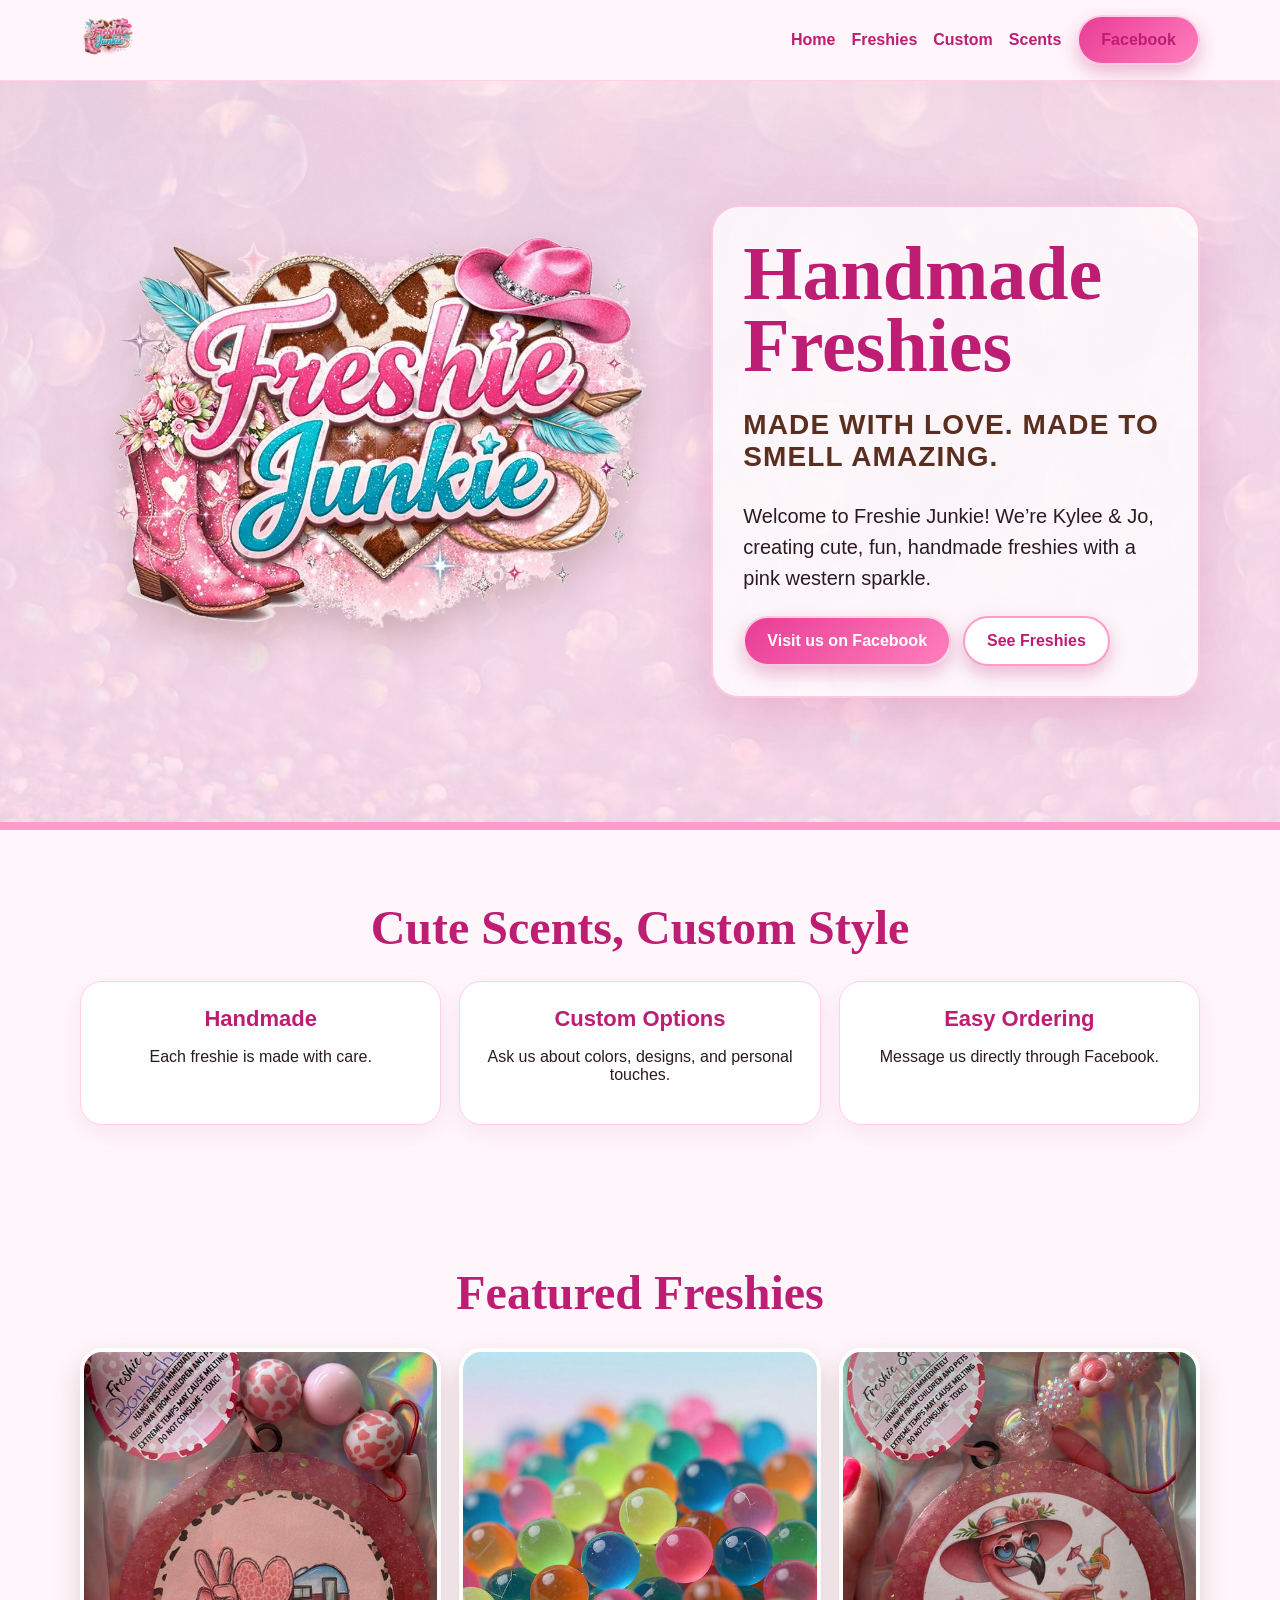
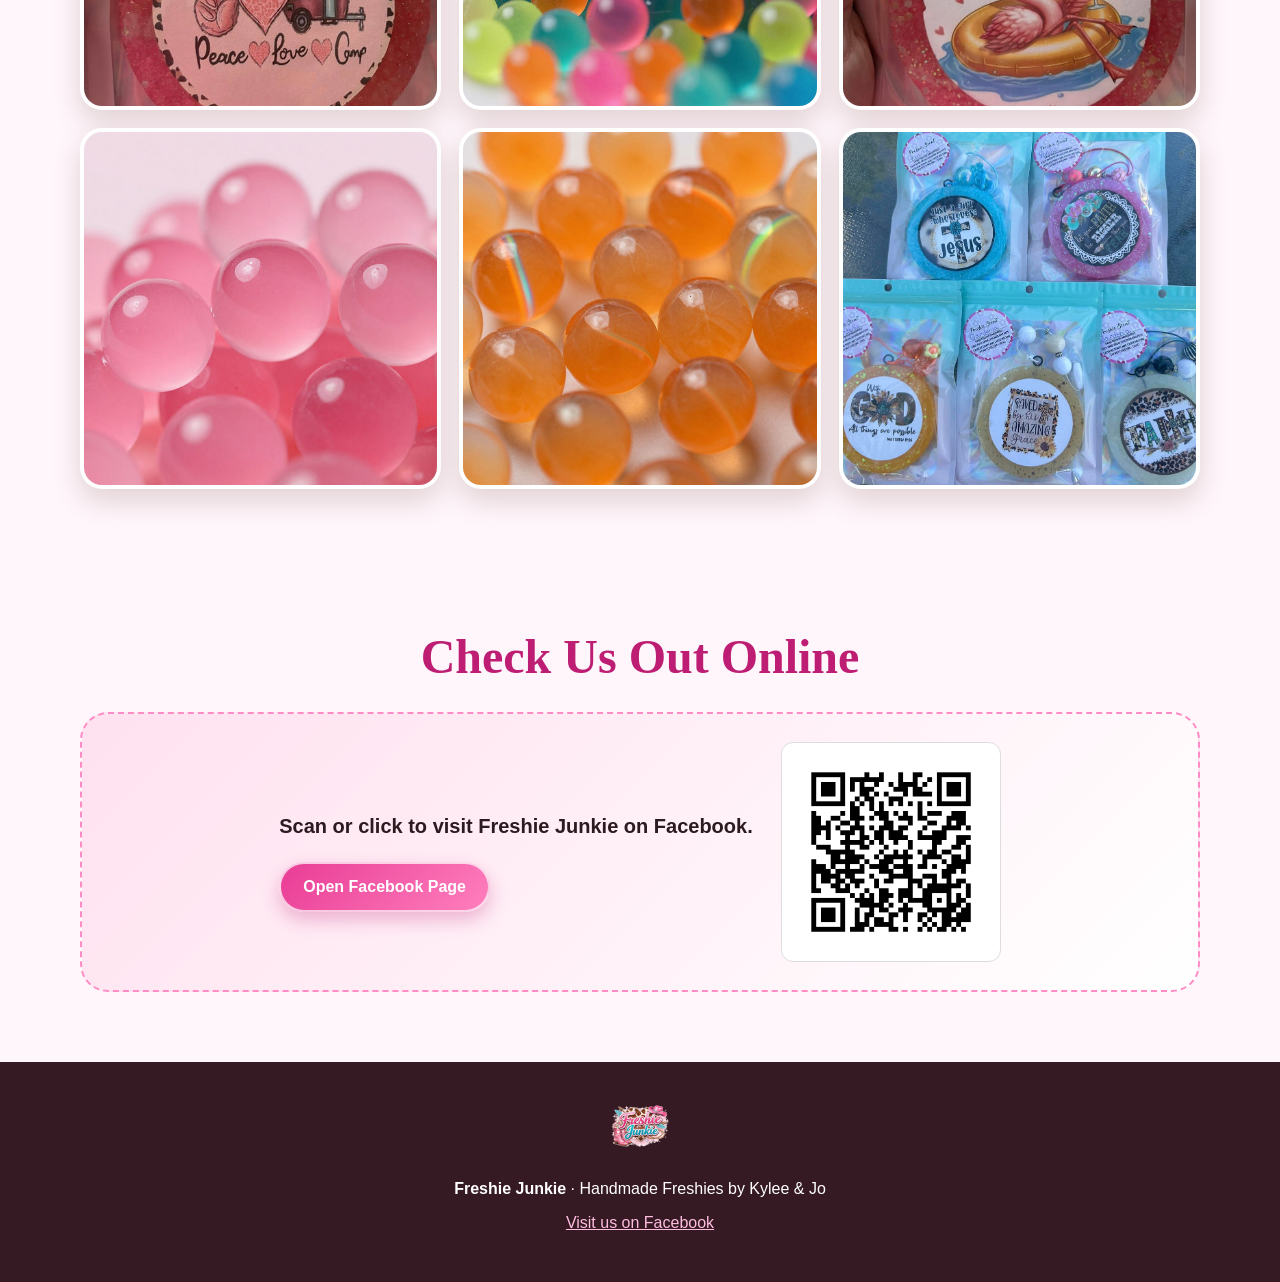
==== index.html @ bad75086 "Add files via upload" ====
<!doctype html><html lang="en"><head><meta charset="utf-8"><meta name="viewport" content="width=device-width, initial-scale=1"><title>Home | Freshie Junkie</title><meta name="description" content="Freshie Junkie handmade freshies by Kylee & Jo."><link rel="stylesheet" href="style.css"></head><body><header class="topbar"><div class="container nav"><a href="index.html"><img src="assets/brand/FreshieJunkie_logo.png" alt="Freshie Junkie logo"></a><nav class="nav-links"><a href="index.html">Home</a><a href="freshies.html">Freshies</a><a href="custom.html">Custom</a><a href="scents.html">Scents</a><a class="btn" href="https://www.facebook.com/profile.php?id=61552275959884" target="_blank" rel="noopener">Facebook</a></nav></div></header>
<section class="hero"><div class="container hero-inner"><div><img class="logo-big" src="assets/brand/FreshieJunkie_logo.png" alt="Freshie Junkie"></div><div class="card"><h1 class="script">Handmade Freshies</h1><p class="tagline">Made with love. Made to smell amazing.</p><p class="lead">Welcome to Freshie Junkie! We’re Kylee & Jo, creating cute, fun, handmade freshies with a pink western sparkle.</p><div class="cta-row"><a class="btn" href="https://www.facebook.com/profile.php?id=61552275959884" target="_blank" rel="noopener">Visit us on Facebook</a><a class="btn secondary" href="freshies.html">See Freshies</a></div></div></div></section>
<section class="section"><div class="container"><h2 class="script">Cute Scents, Custom Style</h2><div class="features"><div class="feature"><b>Handmade</b><p>Each freshie is made with care.</p></div><div class="feature"><b>Custom Options</b><p>Ask us about colors, designs, and personal touches.</p></div><div class="feature"><b>Easy Ordering</b><p>Message us directly through Facebook.</p></div></div></div></section>
<section class="section"><div class="container"><h2 class="script">Featured Freshies</h2><div class="gallery"><img src="assets/images/freshies-2a0fc4_058049f9917d4bce90c5e23889a521cf-mv2.jpg" alt="Freshie Junkie product photo"><img src="assets/images/freshies-2a0fc4_0f921d01d4af4e84a3bdfde8ee9f78ed-mv2.jpg" alt="Freshie Junkie product photo"><img src="assets/images/freshies-2a0fc4_150bf10701304bbf84dcc2621c1fb65a-mv2.jpg" alt="Freshie Junkie product photo"><img src="assets/images/freshies-2a0fc4_1790302f1010478a93a5c9cff2d34386-mv2.jpg" alt="Freshie Junkie product photo"><img src="assets/images/freshies-2a0fc4_3696bb33cbaf405faf83abe148cdd9df-mv2.jpg" alt="Freshie Junkie product photo"><img src="assets/images/freshies-2a0fc4_43d8c89c59de43f0a7311be31b67e78e-mv2.jpg" alt="Freshie Junkie product photo"></div></div></section>
<section class="section"><div class="container"><h2 class="script">Check Us Out Online</h2><div class="qr-wrap"><div><p class="lead"><b>Scan or click to visit Freshie Junkie on Facebook.</b></p><a class="btn" href="https://www.facebook.com/profile.php?id=61552275959884" target="_blank" rel="noopener">Open Facebook Page</a></div><img src="assets/qr/FreshieJunkie_Facebook_QR.png" alt="QR code linking to Freshie Junkie Facebook page"></div></div></section>
<footer class="footer"><div class="container"><img class="logo-mini" src="assets/brand/FreshieJunkie_logo.png" alt="Freshie Junkie"><p><b>Freshie Junkie</b> · Handmade Freshies by Kylee & Jo</p><p><a href="https://www.facebook.com/profile.php?id=61552275959884" target="_blank" rel="noopener">Visit us on Facebook</a></p></div></footer></body></html>
---- style.css ----
:root{
  --hot-pink:#e93c95; --deep-pink:#bd1d72; --light-pink:#ffe1ef; --turq:#16c7d9; --brown:#5b2f1f; --ink:#2b1a20; --white:#fff;
}
*{box-sizing:border-box} html{scroll-behavior:smooth} body{margin:0;font-family:'Trebuchet MS', Arial, sans-serif;color:var(--ink);background:#fff6fb;}
a{color:inherit}.container{width:min(1120px,92%);margin:auto}.topbar{position:sticky;top:0;z-index:10;background:rgba(255,245,250,.92);backdrop-filter:blur(12px);border-bottom:1px solid #ffd0e6}.nav{display:flex;align-items:center;justify-content:space-between;padding:10px 0}.nav img{height:56px;width:auto}.nav-links{display:flex;gap:16px;align-items:center;flex-wrap:wrap}.nav-links a{text-decoration:none;font-weight:800;color:var(--deep-pink)}.btn{display:inline-block;background:linear-gradient(135deg,var(--hot-pink),#ff7fbd);color:white;text-decoration:none;font-weight:900;padding:14px 22px;border-radius:999px;box-shadow:0 8px 18px rgba(189,29,114,.28);border:2px solid rgba(255,255,255,.7)}.btn.secondary{background:#fff;color:var(--deep-pink);border:2px solid #ff9ccc}.hero{position:relative;overflow:hidden;background:linear-gradient(rgba(255,225,239,.84),rgba(255,225,239,.92)),url('assets/brand/pink_glitter_background.jpg') center/cover;min-height:76vh;display:grid;align-items:center;border-bottom:8px solid #ff9ccc}.hero-inner{display:grid;grid-template-columns:1.1fr .9fr;gap:34px;align-items:center;padding:70px 0}.logo-big{max-width:100%;filter:drop-shadow(0 16px 20px rgba(91,47,31,.25))}.card{background:rgba(255,255,255,.78);border:2px solid rgba(255,112,184,.35);border-radius:28px;padding:30px;box-shadow:0 20px 50px rgba(189,29,114,.18)}h1,h2,h3{margin:0 0 14px}h1{font-size:clamp(38px,6vw,76px);color:var(--deep-pink);line-height:.95}h2{font-size:clamp(30px,4vw,48px);color:var(--deep-pink);text-align:center}.script{font-family:'Brush Script MT','Segoe Script',cursive}.tagline{font-size:clamp(18px,2.4vw,28px);font-weight:900;color:var(--brown);text-transform:uppercase;letter-spacing:.04em}.lead{font-size:20px;line-height:1.55}.cta-row{display:flex;gap:12px;flex-wrap:wrap;margin-top:22px}.section{padding:70px 0}.features{display:grid;grid-template-columns:repeat(3,1fr);gap:18px;margin-top:26px}.feature{background:white;border-radius:22px;padding:24px;text-align:center;border:1px solid #ffd0e6;box-shadow:0 8px 24px rgba(189,29,114,.08)}.feature b{display:block;color:var(--deep-pink);font-size:22px;margin-bottom:8px}.gallery{display:grid;grid-template-columns:repeat(3,1fr);gap:18px;margin-top:28px}.gallery img{width:100%;aspect-ratio:1/1;object-fit:cover;border-radius:22px;border:4px solid white;box-shadow:0 12px 28px rgba(91,47,31,.18);background:white}.qr-wrap{display:flex;gap:28px;align-items:center;justify-content:center;flex-wrap:wrap;background:linear-gradient(135deg,#ffe1ef,#fff);border:2px dashed #ff8cc4;border-radius:28px;padding:28px;margin-top:28px}.qr-wrap img{width:220px;max-width:60vw;background:white;padding:10px;border-radius:12px;border:1px solid #ddd}.page-hero{background:linear-gradient(rgba(255,225,239,.84),rgba(255,225,239,.92)),url('assets/brand/pink_glitter_background.jpg') center/cover;padding:64px 0;text-align:center;border-bottom:6px solid #ff9ccc}.page-hero img{max-width:320px;width:70%;display:block;margin:0 auto 10px}.note{max-width:780px;margin:0 auto;font-size:19px;line-height:1.55}.footer{padding:34px 0;background:#351923;color:white;text-align:center}.footer a{color:#ffbde0}.pill{display:inline-block;border-radius:999px;background:#fff;color:var(--deep-pink);padding:8px 14px;font-weight:900;margin:5px}.two-col{display:grid;grid-template-columns:1fr 1fr;gap:24px;align-items:center}.list{line-height:1.9;font-size:18px}.logo-mini{height:64px;width:auto}.mobile-only{display:none}
@media(max-width:800px){.hero-inner,.two-col{grid-template-columns:1fr}.features,.gallery{grid-template-columns:1fr 1fr}.nav{align-items:flex-start}.nav-links{justify-content:flex-end;gap:8px}.nav-links a{font-size:14px}.hero{min-height:auto}.card{padding:22px}.desktop-only{display:none}.mobile-only{display:inline}.qr-wrap img{width:180px}}
@media(max-width:520px){.features,.gallery{grid-template-columns:1fr}.nav img{height:48px}.btn{width:100%;text-align:center}.hero-inner{padding:42px 0}.section{padding:48px 0}}
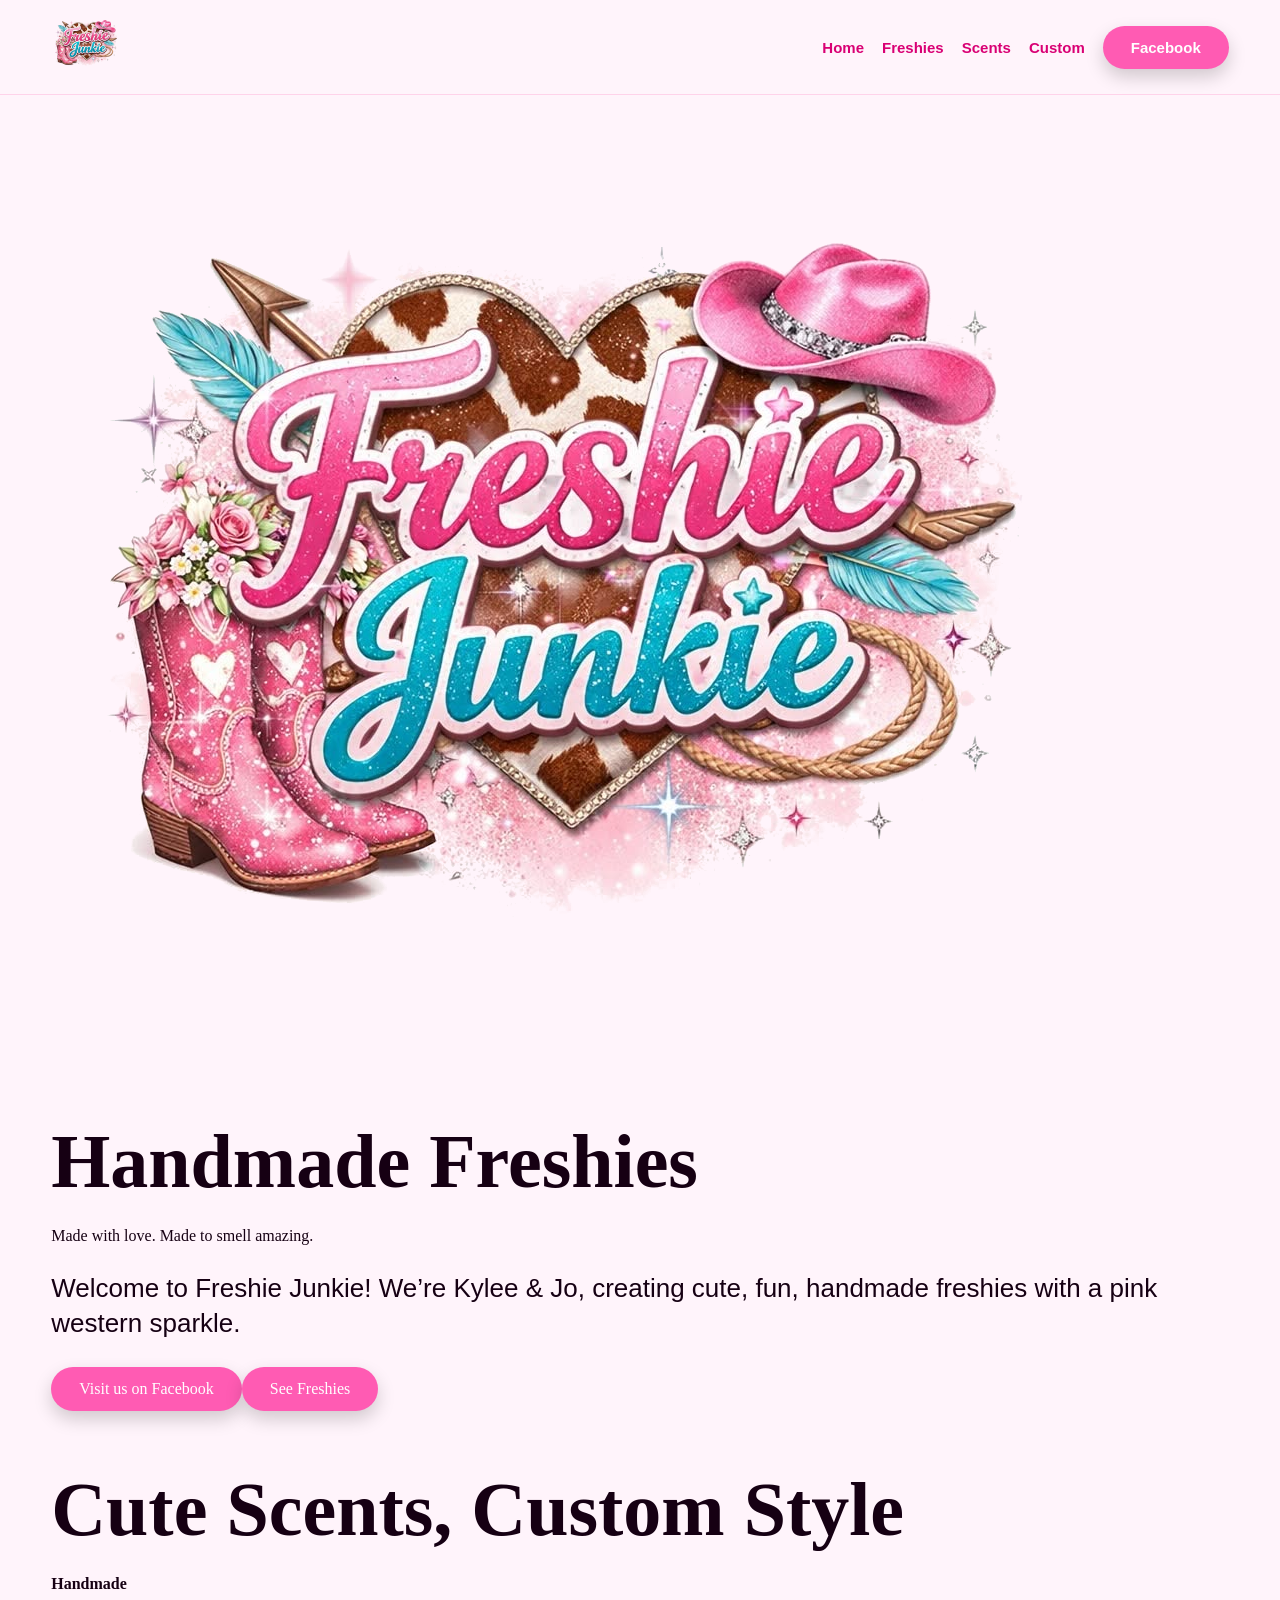
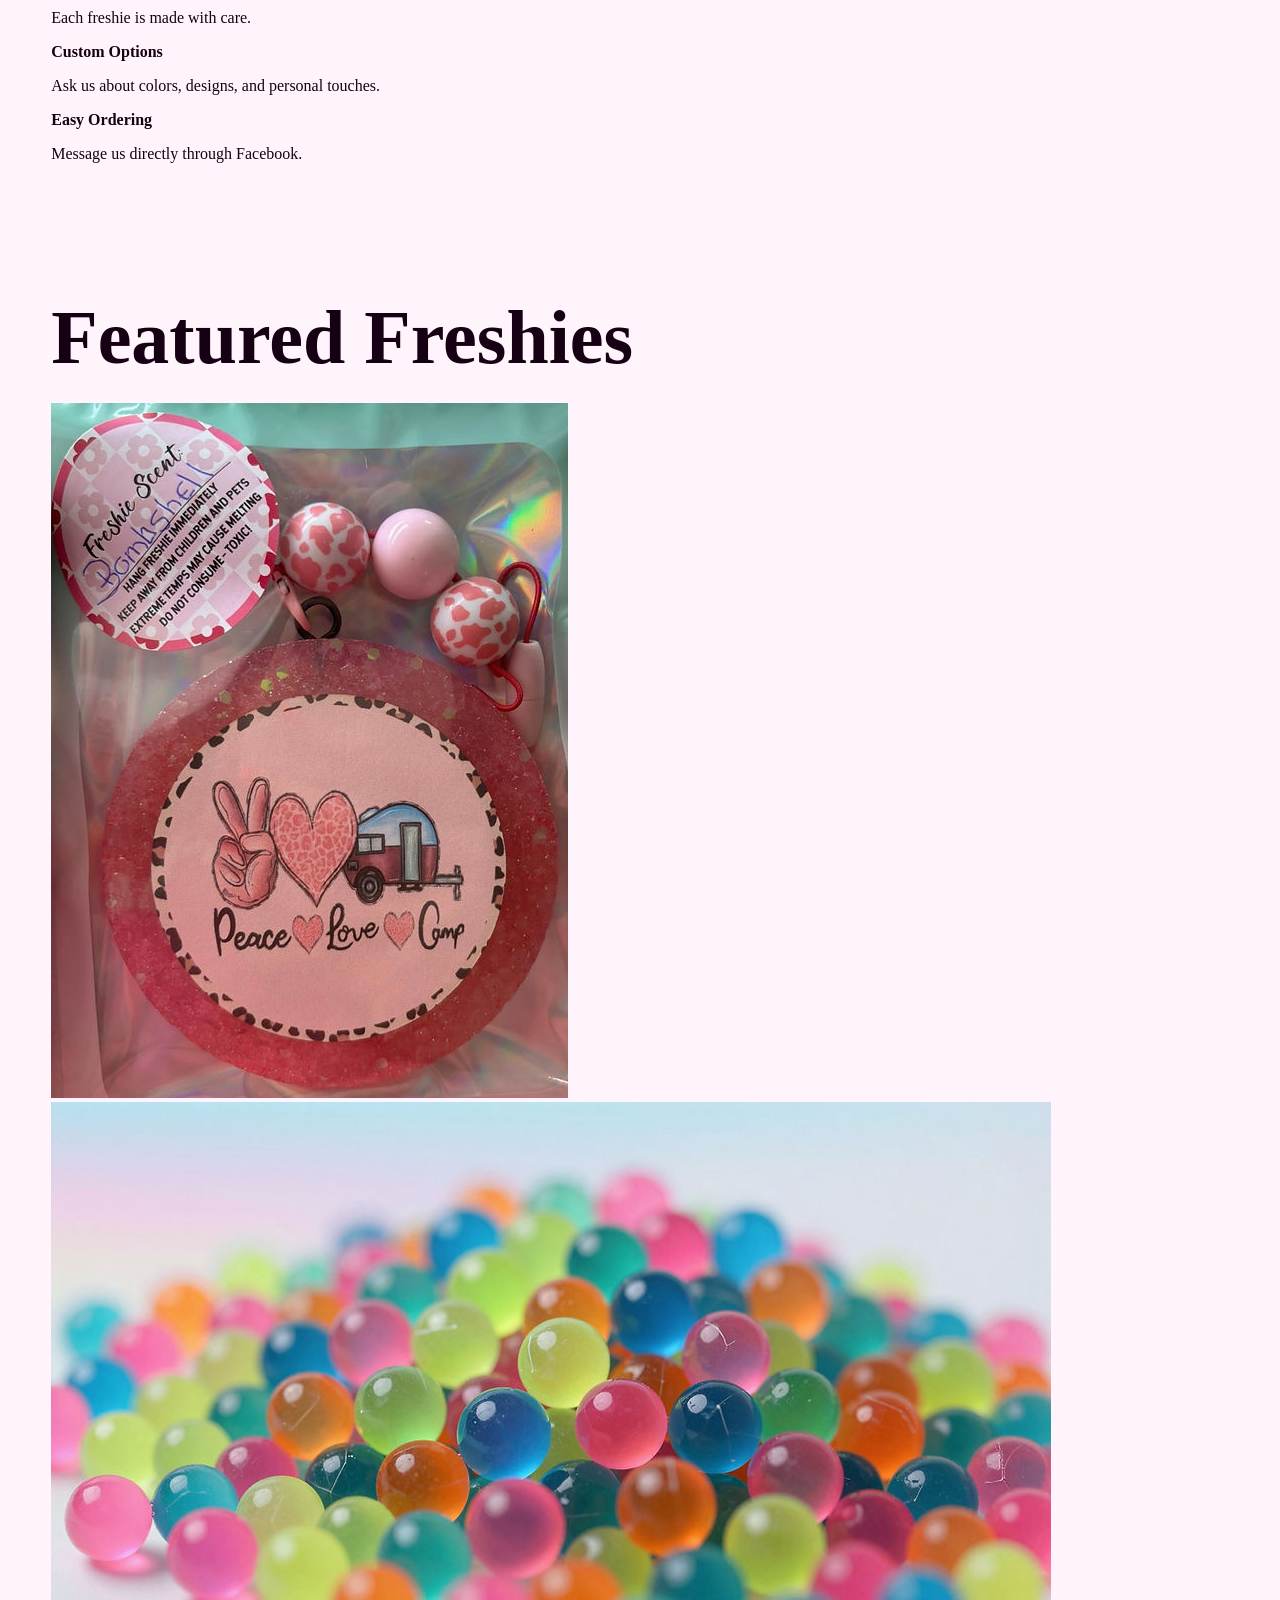
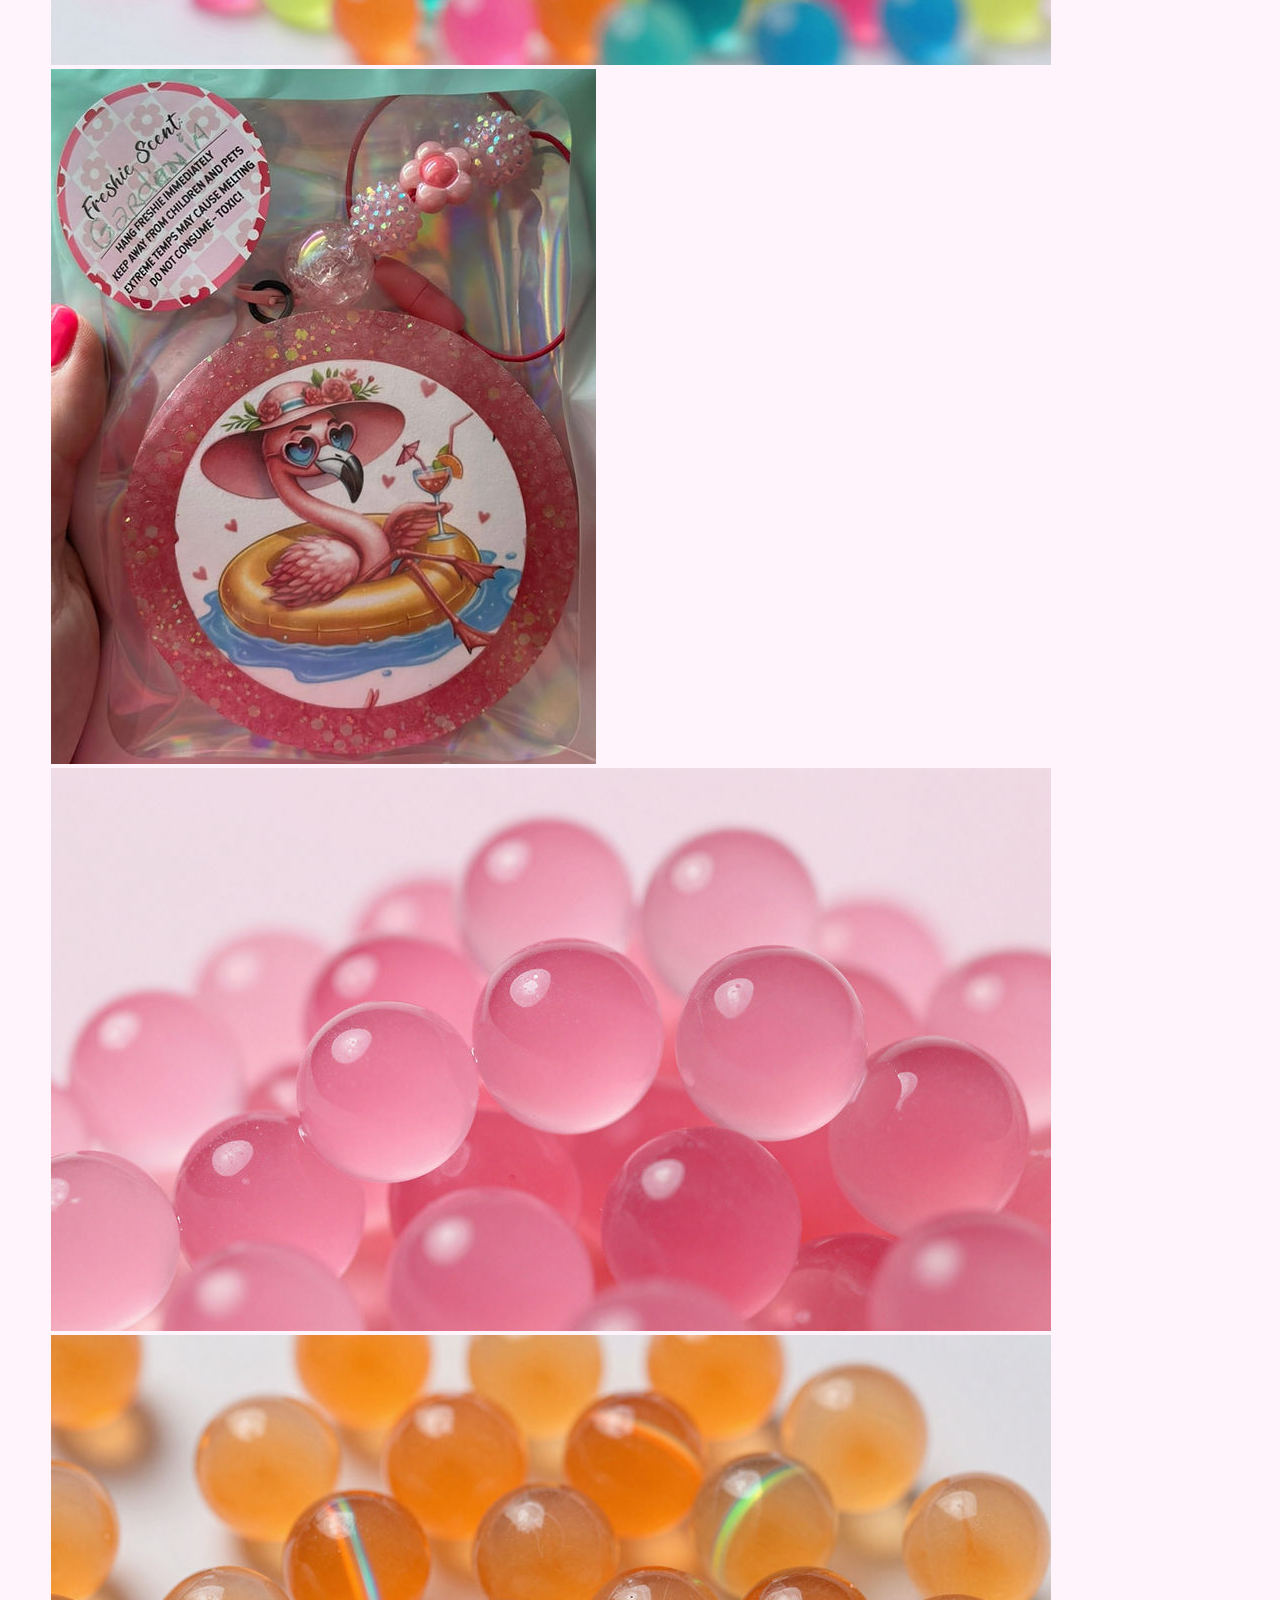
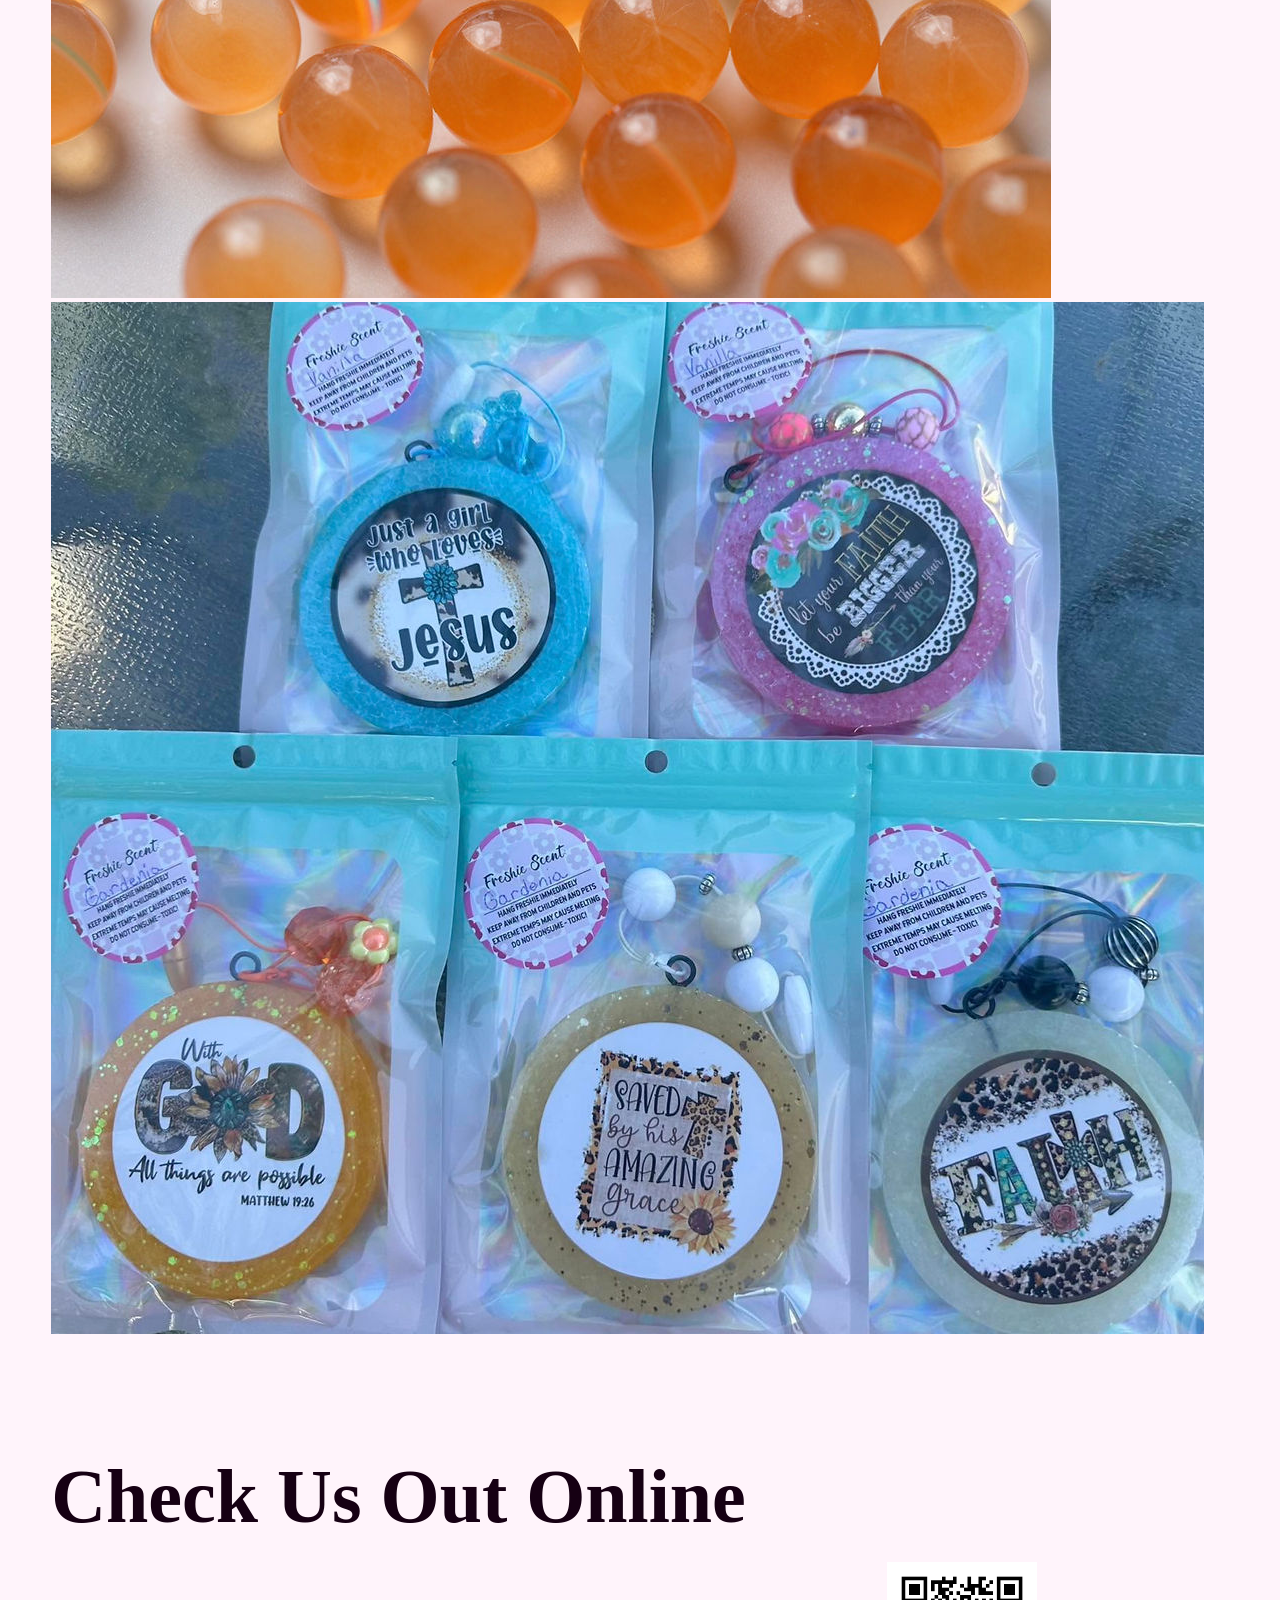
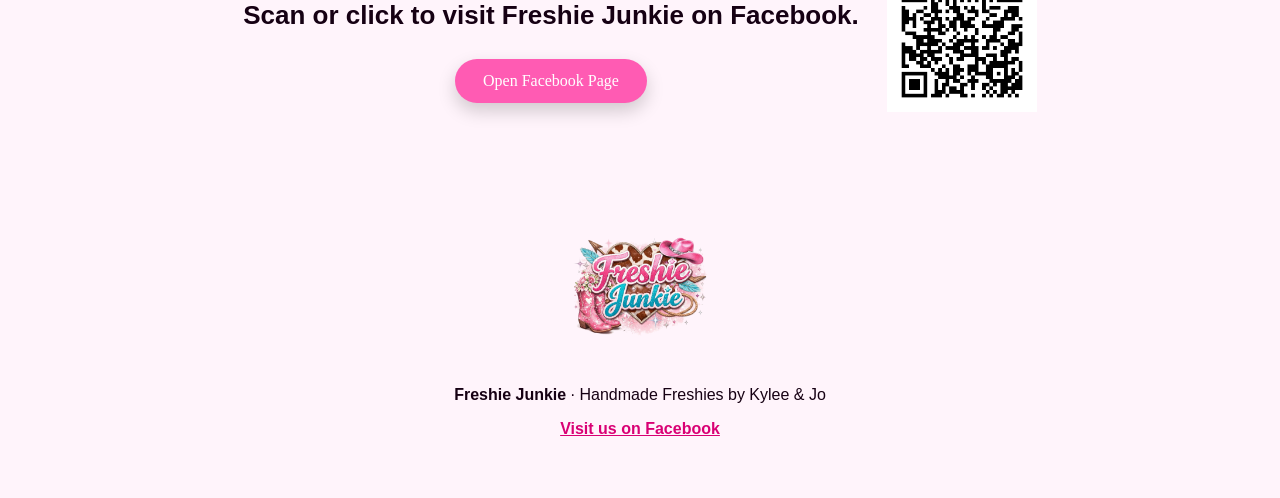
==== commit dfaf42c0: "Add files via upload" ====
--- a/index.html
+++ b/index.html
@@ -1,4 +1,4 @@
-<!doctype html><html lang="en"><head><meta charset="utf-8"><meta name="viewport" content="width=device-width, initial-scale=1"><title>Home | Freshie Junkie</title><meta name="description" content="Freshie Junkie handmade freshies by Kylee & Jo."><link rel="stylesheet" href="style.css"></head><body><header class="topbar"><div class="container nav"><a href="index.html"><img src="assets/brand/FreshieJunkie_logo.png" alt="Freshie Junkie logo"></a><nav class="nav-links"><a href="index.html">Home</a><a href="freshies.html">Freshies</a><a href="custom.html">Custom</a><a href="scents.html">Scents</a><a class="btn" href="https://www.facebook.com/profile.php?id=61552275959884" target="_blank" rel="noopener">Facebook</a></nav></div></header>
+<!doctype html><html lang="en"><head><meta charset="utf-8"><meta name="viewport" content="width=device-width, initial-scale=1"><title>Home | Freshie Junkie</title><meta name="description" content="Freshie Junkie handmade freshies by Kylee & Jo."><link rel="stylesheet" href="style.css"></head><body><header class="topbar"><div class="container nav"><a href="index.html"><img src="assets/brand/FreshieJunkie_logo.png" alt="Freshie Junkie logo"></a><nav class="nav-links"><a href="index.html">Home</a><a href="freshies.html">Freshies</a><a href="scents.html">Scents</a><a href="custom.html">Custom</a><a class="btn" href="https://www.facebook.com/profile.php?id=61552275959884" target="_blank" rel="noopener">Facebook</a></nav></div></header>
 <section class="hero"><div class="container hero-inner"><div><img class="logo-big" src="assets/brand/FreshieJunkie_logo.png" alt="Freshie Junkie"></div><div class="card"><h1 class="script">Handmade Freshies</h1><p class="tagline">Made with love. Made to smell amazing.</p><p class="lead">Welcome to Freshie Junkie! We’re Kylee & Jo, creating cute, fun, handmade freshies with a pink western sparkle.</p><div class="cta-row"><a class="btn" href="https://www.facebook.com/profile.php?id=61552275959884" target="_blank" rel="noopener">Visit us on Facebook</a><a class="btn secondary" href="freshies.html">See Freshies</a></div></div></div></section>
 <section class="section"><div class="container"><h2 class="script">Cute Scents, Custom Style</h2><div class="features"><div class="feature"><b>Handmade</b><p>Each freshie is made with care.</p></div><div class="feature"><b>Custom Options</b><p>Ask us about colors, designs, and personal touches.</p></div><div class="feature"><b>Easy Ordering</b><p>Message us directly through Facebook.</p></div></div></div></section>
 <section class="section"><div class="container"><h2 class="script">Featured Freshies</h2><div class="gallery"><img src="assets/images/freshies-2a0fc4_058049f9917d4bce90c5e23889a521cf-mv2.jpg" alt="Freshie Junkie product photo"><img src="assets/images/freshies-2a0fc4_0f921d01d4af4e84a3bdfde8ee9f78ed-mv2.jpg" alt="Freshie Junkie product photo"><img src="assets/images/freshies-2a0fc4_150bf10701304bbf84dcc2621c1fb65a-mv2.jpg" alt="Freshie Junkie product photo"><img src="assets/images/freshies-2a0fc4_1790302f1010478a93a5c9cff2d34386-mv2.jpg" alt="Freshie Junkie product photo"><img src="assets/images/freshies-2a0fc4_3696bb33cbaf405faf83abe148cdd9df-mv2.jpg" alt="Freshie Junkie product photo"><img src="assets/images/freshies-2a0fc4_43d8c89c59de43f0a7311be31b67e78e-mv2.jpg" alt="Freshie Junkie product photo"></div></div></section>
--- a/style.css
+++ b/style.css
@@ -1,8 +1,346 @@
-
-:root{
-  --hot-pink:#e93c95; --deep-pink:#bd1d72; --light-pink:#ffe1ef; --turq:#16c7d9; --brown:#5b2f1f; --ink:#2b1a20; --white:#fff;
-}
-*{box-sizing:border-box} html{scroll-behavior:smooth} body{margin:0;font-family:'Trebuchet MS', Arial, sans-serif;color:var(--ink);background:#fff6fb;}
-a{color:inherit}.container{width:min(1120px,92%);margin:auto}.topbar{position:sticky;top:0;z-index:10;background:rgba(255,245,250,.92);backdrop-filter:blur(12px);border-bottom:1px solid #ffd0e6}.nav{display:flex;align-items:center;justify-content:space-between;padding:10px 0}.nav img{height:56px;width:auto}.nav-links{display:flex;gap:16px;align-items:center;flex-wrap:wrap}.nav-links a{text-decoration:none;font-weight:800;color:var(--deep-pink)}.btn{display:inline-block;background:linear-gradient(135deg,var(--hot-pink),#ff7fbd);color:white;text-decoration:none;font-weight:900;padding:14px 22px;border-radius:999px;box-shadow:0 8px 18px rgba(189,29,114,.28);border:2px solid rgba(255,255,255,.7)}.btn.secondary{background:#fff;color:var(--deep-pink);border:2px solid #ff9ccc}.hero{position:relative;overflow:hidden;background:linear-gradient(rgba(255,225,239,.84),rgba(255,225,239,.92)),url('assets/brand/pink_glitter_background.jpg') center/cover;min-height:76vh;display:grid;align-items:center;border-bottom:8px solid #ff9ccc}.hero-inner{display:grid;grid-template-columns:1.1fr .9fr;gap:34px;align-items:center;padding:70px 0}.logo-big{max-width:100%;filter:drop-shadow(0 16px 20px rgba(91,47,31,.25))}.card{background:rgba(255,255,255,.78);border:2px solid rgba(255,112,184,.35);border-radius:28px;padding:30px;box-shadow:0 20px 50px rgba(189,29,114,.18)}h1,h2,h3{margin:0 0 14px}h1{font-size:clamp(38px,6vw,76px);color:var(--deep-pink);line-height:.95}h2{font-size:clamp(30px,4vw,48px);color:var(--deep-pink);text-align:center}.script{font-family:'Brush Script MT','Segoe Script',cursive}.tagline{font-size:clamp(18px,2.4vw,28px);font-weight:900;color:var(--brown);text-transform:uppercase;letter-spacing:.04em}.lead{font-size:20px;line-height:1.55}.cta-row{display:flex;gap:12px;flex-wrap:wrap;margin-top:22px}.section{padding:70px 0}.features{display:grid;grid-template-columns:repeat(3,1fr);gap:18px;margin-top:26px}.feature{background:white;border-radius:22px;padding:24px;text-align:center;border:1px solid #ffd0e6;box-shadow:0 8px 24px rgba(189,29,114,.08)}.feature b{display:block;color:var(--deep-pink);font-size:22px;margin-bottom:8px}.gallery{display:grid;grid-template-columns:repeat(3,1fr);gap:18px;margin-top:28px}.gallery img{width:100%;aspect-ratio:1/1;object-fit:cover;border-radius:22px;border:4px solid white;box-shadow:0 12px 28px rgba(91,47,31,.18);background:white}.qr-wrap{display:flex;gap:28px;align-items:center;justify-content:center;flex-wrap:wrap;background:linear-gradient(135deg,#ffe1ef,#fff);border:2px dashed #ff8cc4;border-radius:28px;padding:28px;margin-top:28px}.qr-wrap img{width:220px;max-width:60vw;background:white;padding:10px;border-radius:12px;border:1px solid #ddd}.page-hero{background:linear-gradient(rgba(255,225,239,.84),rgba(255,225,239,.92)),url('assets/brand/pink_glitter_background.jpg') center/cover;padding:64px 0;text-align:center;border-bottom:6px solid #ff9ccc}.page-hero img{max-width:320px;width:70%;display:block;margin:0 auto 10px}.note{max-width:780px;margin:0 auto;font-size:19px;line-height:1.55}.footer{padding:34px 0;background:#351923;color:white;text-align:center}.footer a{color:#ffbde0}.pill{display:inline-block;border-radius:999px;background:#fff;color:var(--deep-pink);padding:8px 14px;font-weight:900;margin:5px}.two-col{display:grid;grid-template-columns:1fr 1fr;gap:24px;align-items:center}.list{line-height:1.9;font-size:18px}.logo-mini{height:64px;width:auto}.mobile-only{display:none}
-@media(max-width:800px){.hero-inner,.two-col{grid-template-columns:1fr}.features,.gallery{grid-template-columns:1fr 1fr}.nav{align-items:flex-start}.nav-links{justify-content:flex-end;gap:8px}.nav-links a{font-size:14px}.hero{min-height:auto}.card{padding:22px}.desktop-only{display:none}.mobile-only{display:inline}.qr-wrap img{width:180px}}
-@media(max-width:520px){.features,.gallery{grid-template-columns:1fr}.nav img{height:48px}.btn{width:100%;text-align:center}.hero-inner{padding:42px 0}.section{padding:48px 0}}
+:root {
+  --deep-pink: #e91e8f;
+  --hot-pink: #f52b95;
+  --soft-pink: #fff4fb;
+  --banner-pink: #f8c8dd;
+  --aqua: #18bed2;
+  --dark: #160013;
+}
+
+* {
+  box-sizing: border-box;
+}
+
+body {
+  margin: 0;
+  font-family: Georgia, "Times New Roman", serif;
+  color: var(--dark);
+  background: var(--soft-pink);
+}
+
+img {
+  max-width: 100%;
+}
+
+.container {
+  width: min(1180px, 92%);
+  margin: 0 auto;
+}
+
+.topbar {
+  background: var(--soft-pink);
+  border-bottom: 1px solid #ffd3ea;
+  position: sticky;
+  top: 0;
+  z-index: 10;
+}
+
+.nav {
+  display: flex;
+  align-items: center;
+  justify-content: space-between;
+  padding: 10px 0;
+}
+
+.nav img {
+  width: 70px;
+}
+
+.nav-links {
+  display: flex;
+  align-items: center;
+  gap: 18px;
+  font-family: Arial, sans-serif;
+  font-size: 15px;
+}
+
+.nav-links a {
+  color: #d90074;
+  text-decoration: none;
+  font-weight: 700;
+}
+
+.nav-links a.active {
+  text-decoration: underline;
+}
+
+.btn {
+  display: inline-block;
+  background: #ff5bb3;
+  color: white !important;
+  padding: 13px 28px;
+  border-radius: 999px;
+  text-decoration: none;
+  box-shadow: 0 8px 18px rgba(0,0,0,.18);
+}
+
+.brand-strip {
+  background: var(--banner-pink);
+  padding: 18px 0;
+}
+
+.brand-strip-inner {
+  display: flex;
+  align-items: center;
+  gap: 34px;
+}
+
+.brand-strip img {
+  width: 115px;
+}
+
+.site-title {
+  margin: 0;
+  font-size: clamp(34px, 5vw, 64px);
+  line-height: 1.05;
+}
+
+.section {
+  padding: 60px 0;
+}
+
+.white-section {
+  background: white;
+}
+
+.center {
+  text-align: center;
+}
+
+.script {
+  font-size: clamp(42px, 7vw, 76px);
+  line-height: 1;
+  margin: 0 0 28px;
+}
+
+.lead {
+  font-family: Arial, sans-serif;
+  font-size: clamp(18px, 2.3vw, 26px);
+  line-height: 1.35;
+}
+
+/* CUSTOM PAGE */
+
+.page-hero {
+  text-align: center;
+  padding: 56px 0;
+}
+
+.page-hero.compact {
+  padding: 34px 0 48px;
+}
+
+.hot-section {
+  background: var(--hot-pink);
+  color: white;
+}
+
+.page-hero h1 {
+  margin: 0 0 20px;
+  font-size: clamp(46px, 7vw, 84px);
+  line-height: .95;
+}
+
+.custom-row {
+  display: grid;
+  grid-template-columns: repeat(3, minmax(180px, 1fr));
+  gap: 32px;
+  align-items: start;
+  margin-bottom: 32px;
+}
+
+.custom-row img {
+  width: 100%;
+  height: auto;
+  display: block;
+  border-radius: 12px;
+  box-shadow: 0 8px 22px rgba(0,0,0,.18);
+}
+
+.feature-wide {
+  background: var(--aqua);
+  color: white;
+  text-align: center;
+  border-radius: 18px;
+  padding: 46px 28px;
+  margin: 32px auto;
+  max-width: 920px;
+  box-shadow: 0 10px 25px rgba(0,0,0,.12);
+}
+
+.hanger-grid {
+  display: grid;
+  grid-template-columns: repeat(auto-fit, minmax(170px, 1fr));
+  gap: 18px;
+  align-items: start;
+}
+
+.hanger-grid img {
+  width: 100%;
+  height: auto;
+  display: block;
+  object-fit: contain;
+  border-radius: 8px;
+  box-shadow: 0 6px 16px rgba(0,0,0,.18);
+  background: white;
+}
+
+/* FRESHIES PAGE */
+
+.freshie-grid {
+  display: grid;
+  grid-template-columns: repeat(5, 1fr);
+  gap: 18px;
+  align-items: start;
+  max-width: 980px;
+  margin: 0 auto 42px;
+}
+
+.freshie-grid img {
+  width: 100%;
+  height: 155px;
+  object-fit: cover;
+  display: block;
+  border-radius: 10px;
+  box-shadow: 0 6px 16px rgba(0,0,0,.14);
+}
+
+.stacked-freshies {
+  display: grid;
+  grid-template-columns: repeat(3, 1fr);
+  gap: 18px;
+  max-width: 980px;
+  margin: 0 auto 54px;
+  align-items: start;
+}
+
+.stacked-freshies img {
+  width: 100%;
+  height: 310px;
+  object-fit: contain;
+  background: white;
+  display: block;
+  border-radius: 8px;
+  box-shadow: 0 6px 16px rgba(0,0,0,.14);
+}
+
+.stacked-freshies img.large {
+  grid-column: 1 / -1;
+  width: min(520px, 100%);
+  height: auto;
+  justify-self: center;
+  object-fit: contain;
+}
+
+.logo-center {
+  display: block;
+  width: 230px;
+  margin: 40px auto 0;
+}
+
+/* SCENTS PAGE */
+
+.scent-grid {
+  display: grid;
+  grid-template-columns: repeat(auto-fit, minmax(230px, 1fr));
+  gap: 28px;
+}
+
+.scent-card {
+  background: white;
+  border-radius: 26px;
+  overflow: hidden;
+  text-align: center;
+  box-shadow: 0 12px 28px rgba(0,0,0,.12);
+}
+
+.scent-card img {
+  width: 100%;
+  height: 260px;
+  object-fit: cover;
+  display: block;
+}
+
+/* QR / FOOTER */
+
+.qr-wrap {
+  display: flex;
+  gap: 28px;
+  align-items: center;
+  justify-content: center;
+  flex-wrap: wrap;
+  text-align: center;
+}
+
+.qr-wrap img {
+  width: 150px;
+}
+
+.logo-mini {
+  width: 150px;
+}
+
+.footer {
+  text-align: center;
+  padding: 44px 0;
+  background: var(--soft-pink);
+  font-family: Arial, sans-serif;
+}
+
+.footer a {
+  color: #d90074;
+  font-weight: 700;
+}
+
+@media (max-width: 900px) {
+  .freshie-grid {
+    grid-template-columns: repeat(3, 1fr);
+  }
+
+  .stacked-freshies {
+    grid-template-columns: repeat(2, 1fr);
+  }
+}
+
+@media (max-width: 760px) {
+  .nav {
+    flex-direction: column;
+    gap: 10px;
+  }
+
+  .nav-links {
+    flex-wrap: wrap;
+    justify-content: center;
+    gap: 12px;
+  }
+
+  .brand-strip-inner {
+    flex-direction: column;
+    text-align: center;
+    gap: 12px;
+  }
+
+  .custom-row {
+    grid-template-columns: 1fr;
+  }
+
+  .freshie-grid {
+    grid-template-columns: repeat(2, 1fr);
+  }
+
+  .freshie-grid img {
+    height: 140px;
+  }
+
+  .stacked-freshies {
+    grid-template-columns: 1fr;
+  }
+
+  .stacked-freshies img {
+    height: auto;
+  }
+
+  .hanger-grid {
+    grid-template-columns: repeat(auto-fit, minmax(140px, 1fr));
+  }
+}
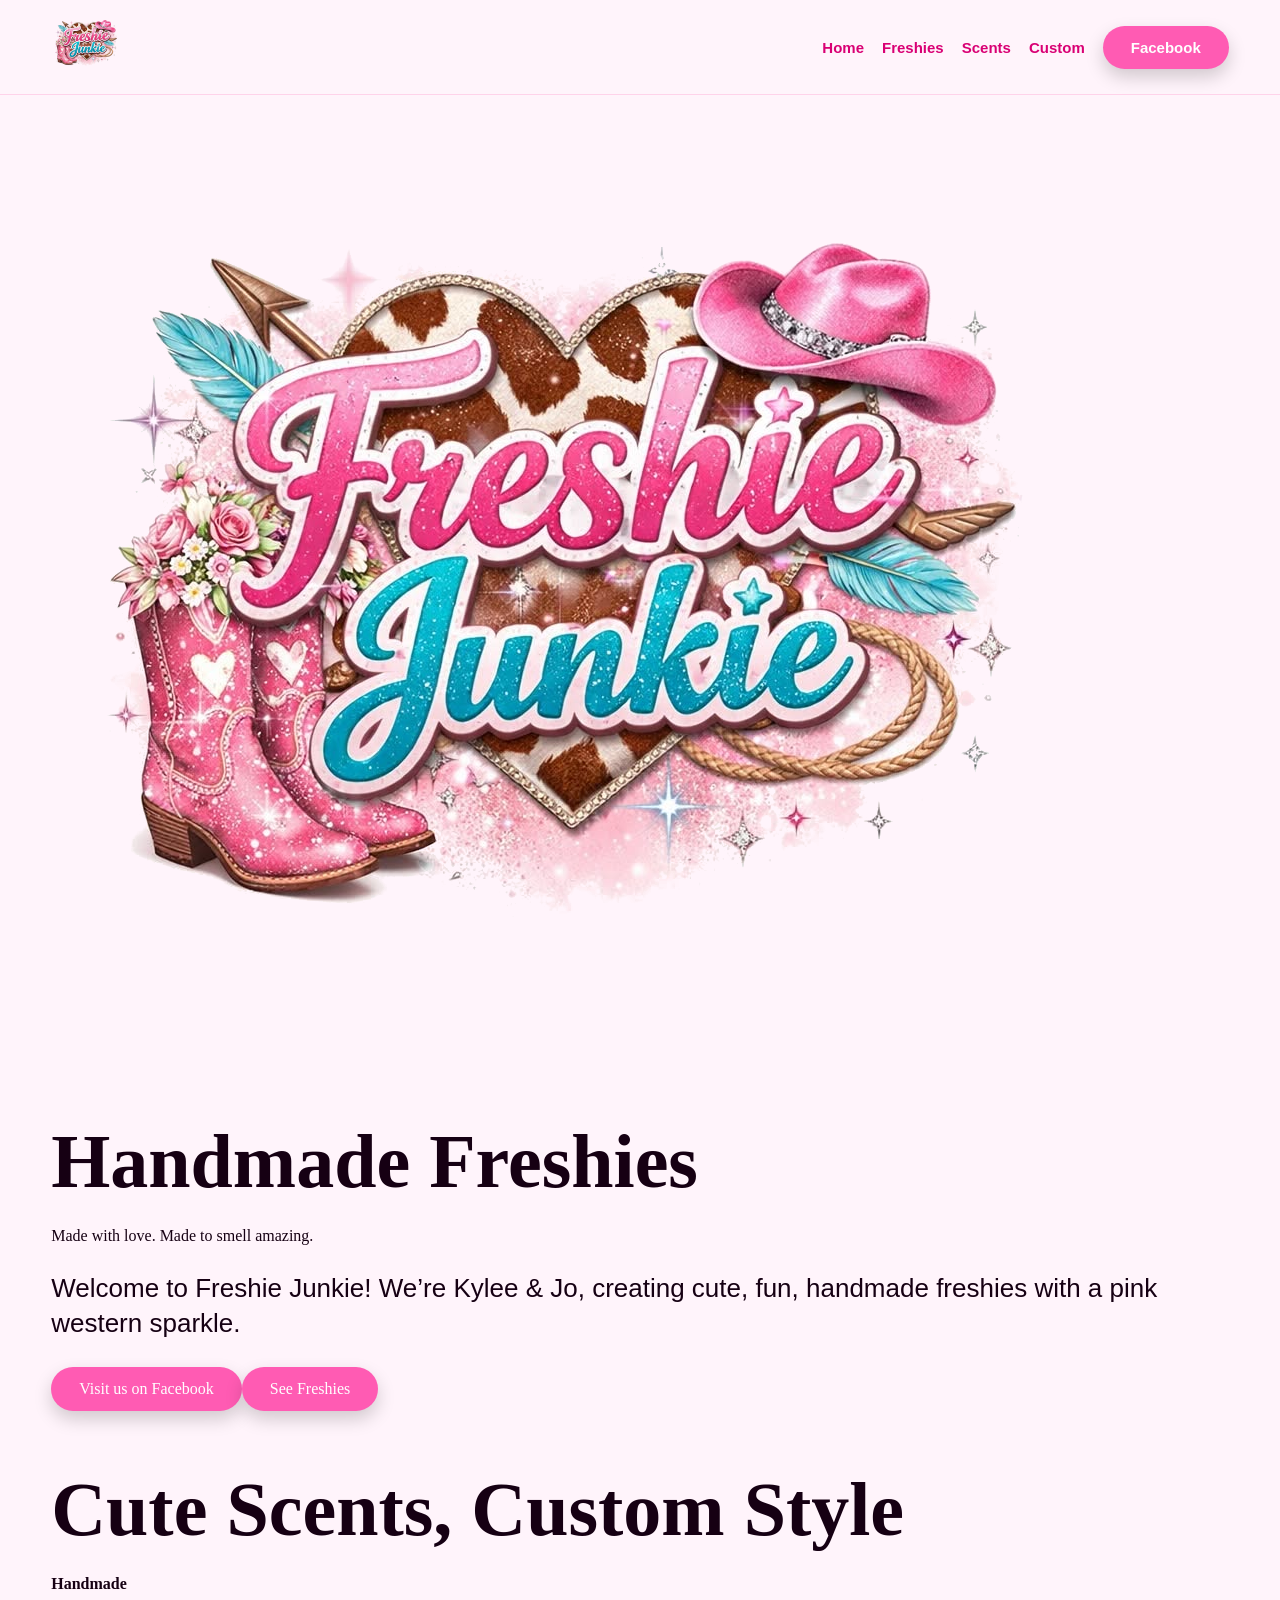
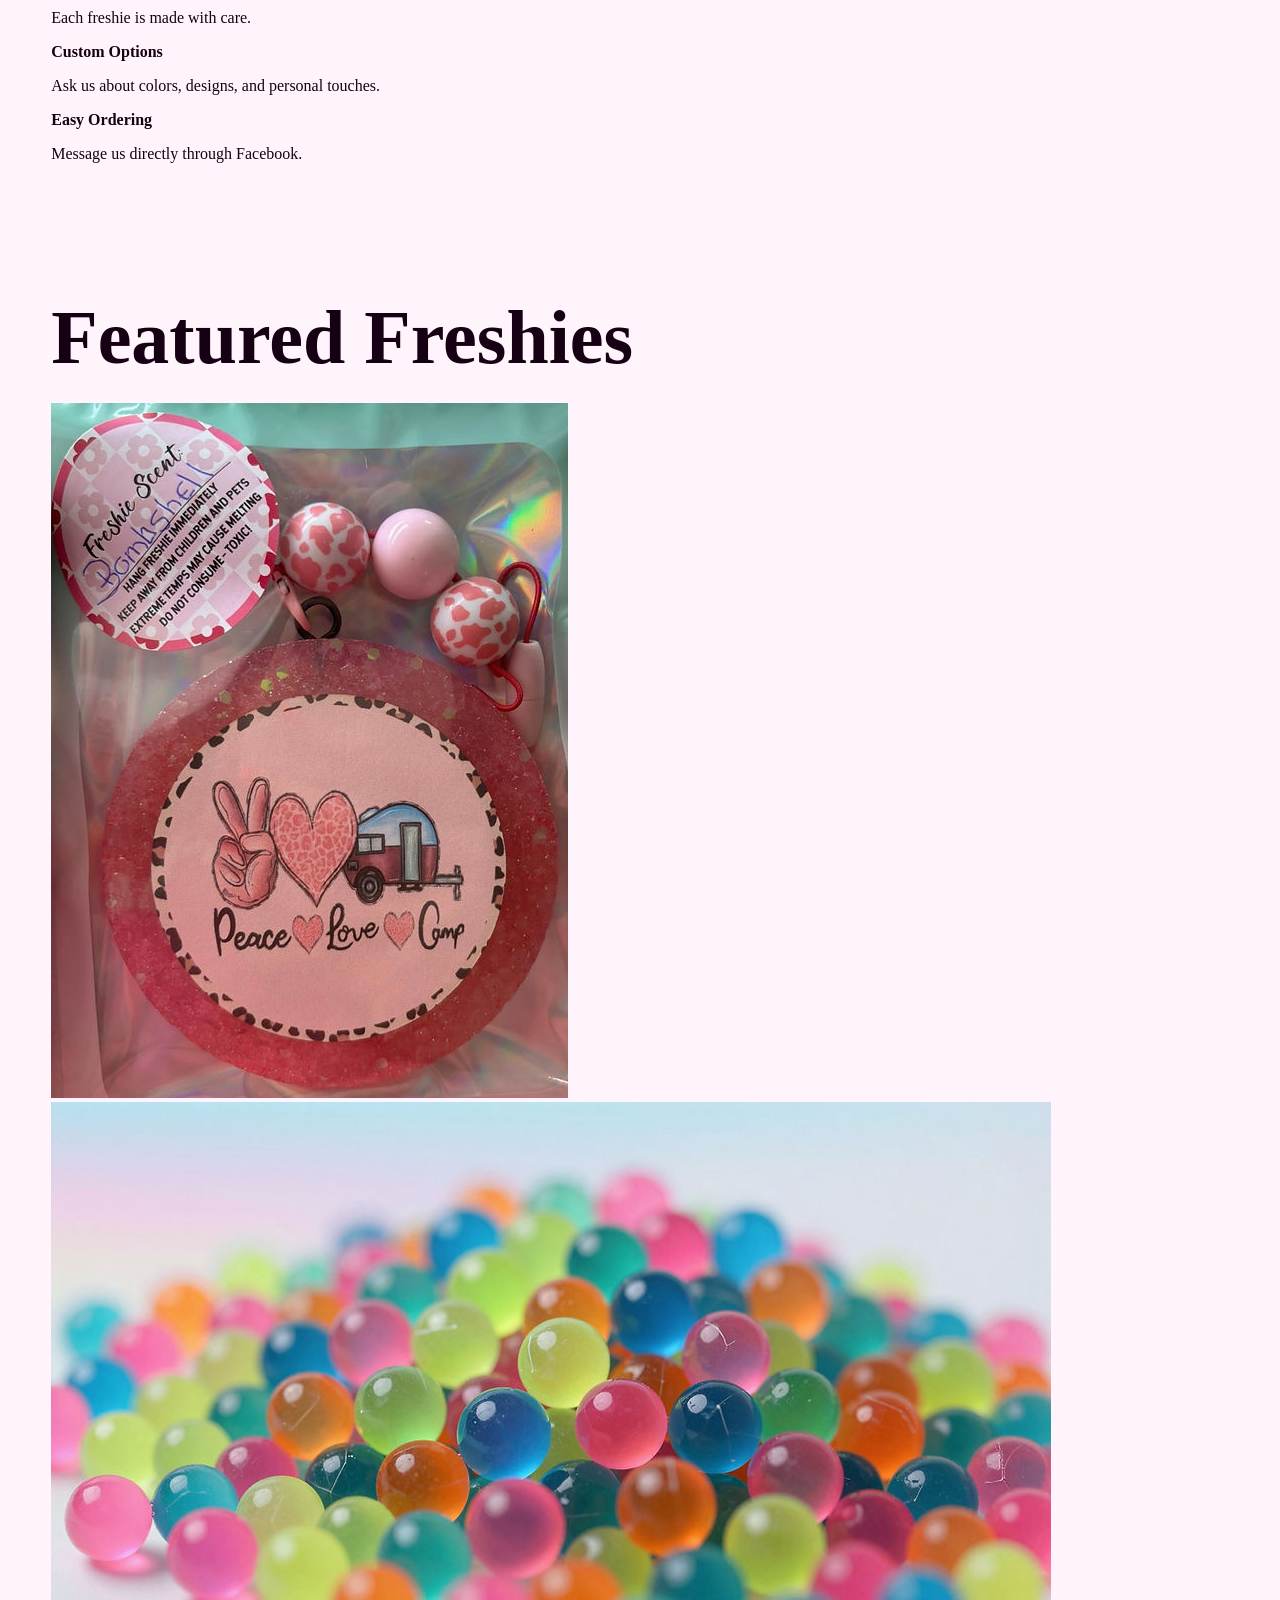
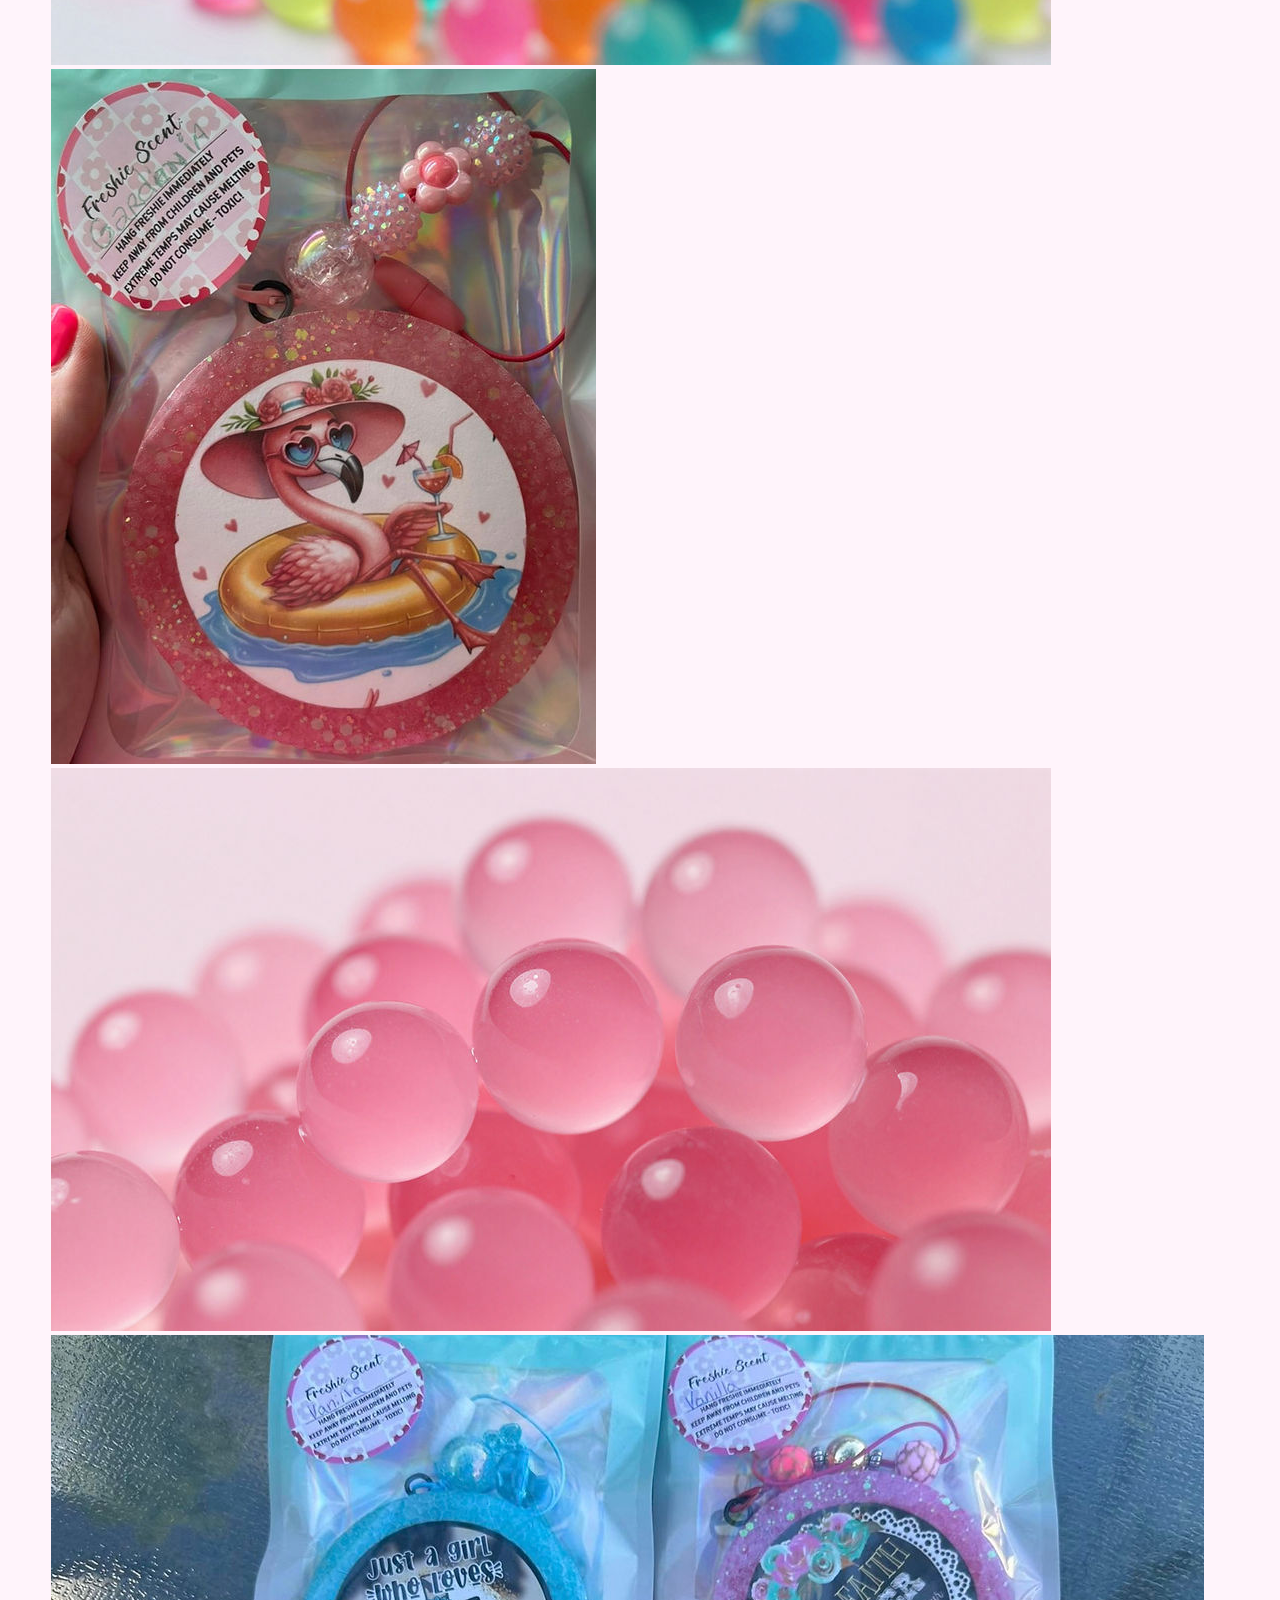
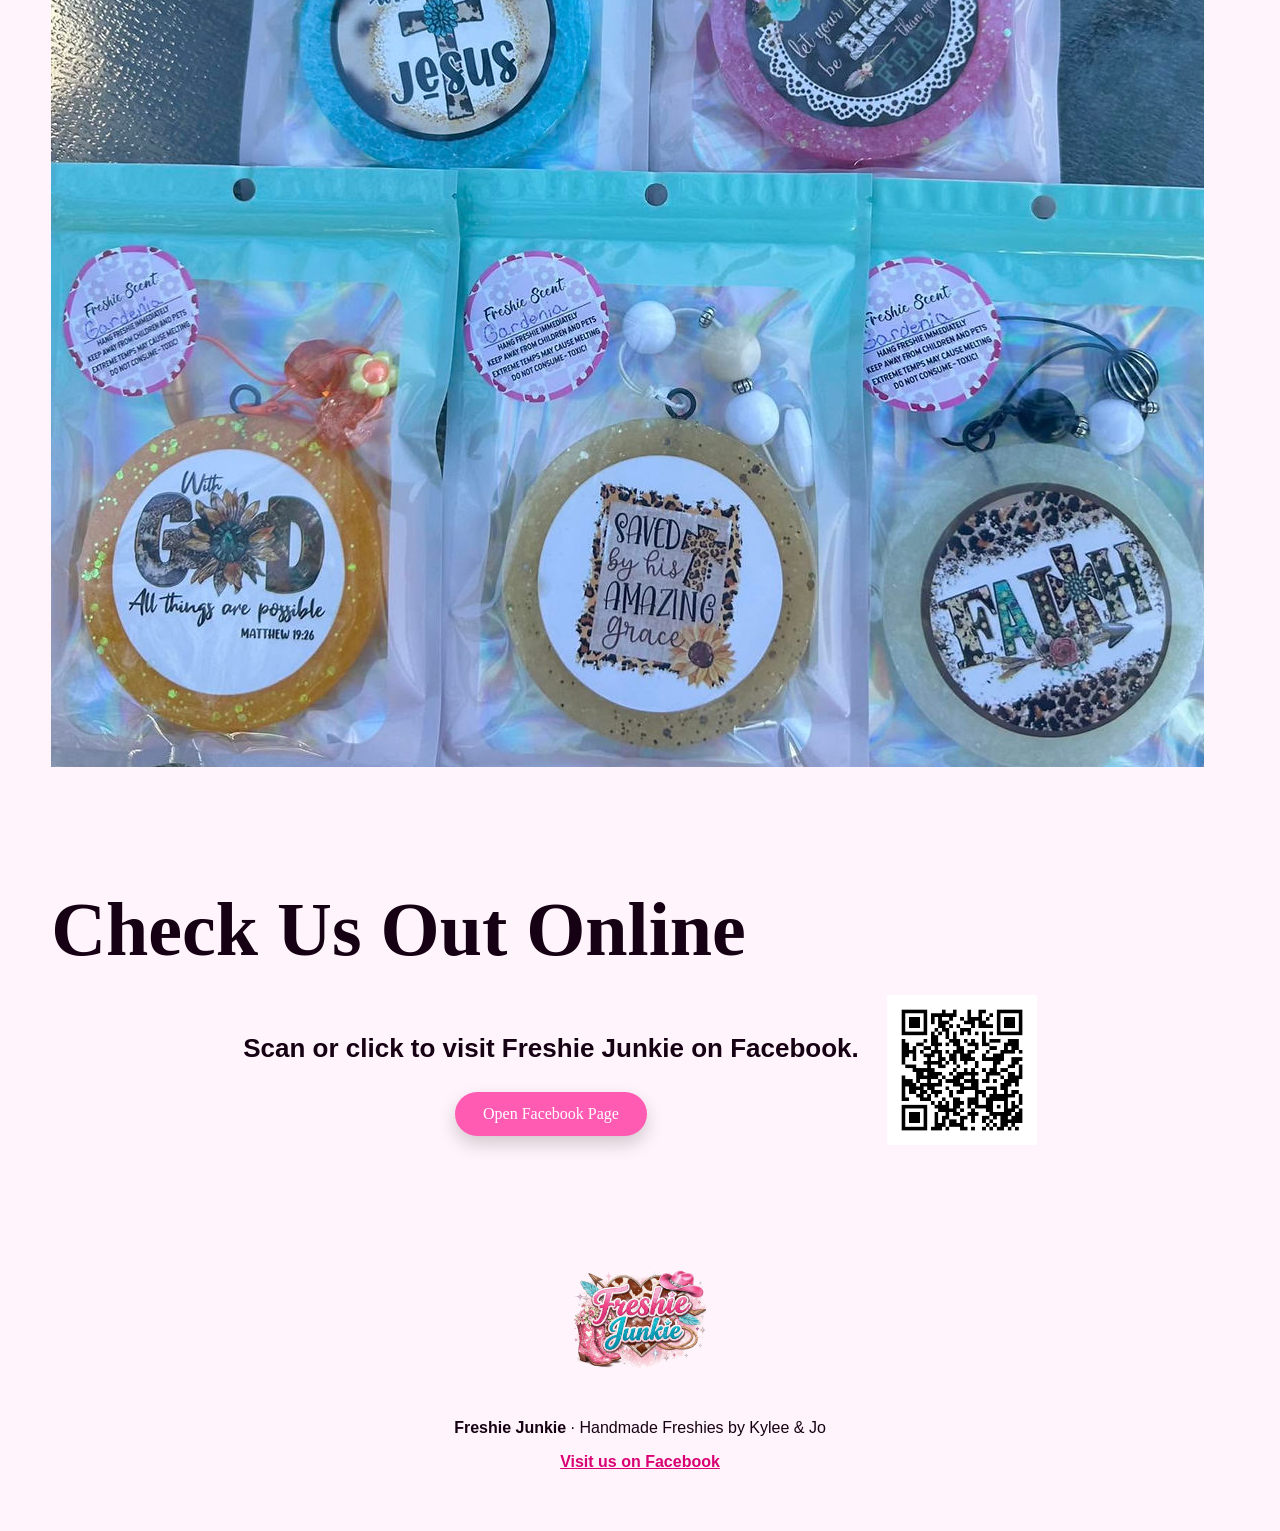
==== commit 81e45e7f: "Add files via upload" ====
--- a/index.html
+++ b/index.html
@@ -1,6 +1,6 @@
 <!doctype html><html lang="en"><head><meta charset="utf-8"><meta name="viewport" content="width=device-width, initial-scale=1"><title>Home | Freshie Junkie</title><meta name="description" content="Freshie Junkie handmade freshies by Kylee & Jo."><link rel="stylesheet" href="style.css"></head><body><header class="topbar"><div class="container nav"><a href="index.html"><img src="assets/brand/FreshieJunkie_logo.png" alt="Freshie Junkie logo"></a><nav class="nav-links"><a href="index.html">Home</a><a href="freshies.html">Freshies</a><a href="scents.html">Scents</a><a href="custom.html">Custom</a><a class="btn" href="https://www.facebook.com/profile.php?id=61552275959884" target="_blank" rel="noopener">Facebook</a></nav></div></header>
 <section class="hero"><div class="container hero-inner"><div><img class="logo-big" src="assets/brand/FreshieJunkie_logo.png" alt="Freshie Junkie"></div><div class="card"><h1 class="script">Handmade Freshies</h1><p class="tagline">Made with love. Made to smell amazing.</p><p class="lead">Welcome to Freshie Junkie! We’re Kylee & Jo, creating cute, fun, handmade freshies with a pink western sparkle.</p><div class="cta-row"><a class="btn" href="https://www.facebook.com/profile.php?id=61552275959884" target="_blank" rel="noopener">Visit us on Facebook</a><a class="btn secondary" href="freshies.html">See Freshies</a></div></div></div></section>
 <section class="section"><div class="container"><h2 class="script">Cute Scents, Custom Style</h2><div class="features"><div class="feature"><b>Handmade</b><p>Each freshie is made with care.</p></div><div class="feature"><b>Custom Options</b><p>Ask us about colors, designs, and personal touches.</p></div><div class="feature"><b>Easy Ordering</b><p>Message us directly through Facebook.</p></div></div></div></section>
-<section class="section"><div class="container"><h2 class="script">Featured Freshies</h2><div class="gallery"><img src="assets/images/freshies-2a0fc4_058049f9917d4bce90c5e23889a521cf-mv2.jpg" alt="Freshie Junkie product photo"><img src="assets/images/freshies-2a0fc4_0f921d01d4af4e84a3bdfde8ee9f78ed-mv2.jpg" alt="Freshie Junkie product photo"><img src="assets/images/freshies-2a0fc4_150bf10701304bbf84dcc2621c1fb65a-mv2.jpg" alt="Freshie Junkie product photo"><img src="assets/images/freshies-2a0fc4_1790302f1010478a93a5c9cff2d34386-mv2.jpg" alt="Freshie Junkie product photo"><img src="assets/images/freshies-2a0fc4_3696bb33cbaf405faf83abe148cdd9df-mv2.jpg" alt="Freshie Junkie product photo"><img src="assets/images/freshies-2a0fc4_43d8c89c59de43f0a7311be31b67e78e-mv2.jpg" alt="Freshie Junkie product photo"></div></div></section>
+<section class="section"><div class="container"><h2 class="script">Featured Freshies</h2><div class="gallery"><img src="assets/images/freshies-2a0fc4_058049f9917d4bce90c5e23889a521cf-mv2.jpg" alt="Freshie Junkie product photo"><img src="assets/images/freshies-2a0fc4_0f921d01d4af4e84a3bdfde8ee9f78ed-mv2.jpg" alt="Freshie Junkie product photo"><img src="assets/images/freshies-2a0fc4_150bf10701304bbf84dcc2621c1fb65a-mv2.jpg" alt="Freshie Junkie product photo"><img src="assets/images/freshies-2a0fc4_1790302f1010478a93a5c9cff2d34386-mv2.jpg" alt="Freshie Junkie product photo"><img src="assets/images/freshies-2a0fc4_43d8c89c59de43f0a7311be31b67e78e-mv2.jpg" alt="Freshie Junkie product photo"></div></div></section>
 <section class="section"><div class="container"><h2 class="script">Check Us Out Online</h2><div class="qr-wrap"><div><p class="lead"><b>Scan or click to visit Freshie Junkie on Facebook.</b></p><a class="btn" href="https://www.facebook.com/profile.php?id=61552275959884" target="_blank" rel="noopener">Open Facebook Page</a></div><img src="assets/qr/FreshieJunkie_Facebook_QR.png" alt="QR code linking to Freshie Junkie Facebook page"></div></div></section>
 <footer class="footer"><div class="container"><img class="logo-mini" src="assets/brand/FreshieJunkie_logo.png" alt="Freshie Junkie"><p><b>Freshie Junkie</b> · Handmade Freshies by Kylee & Jo</p><p><a href="https://www.facebook.com/profile.php?id=61552275959884" target="_blank" rel="noopener">Visit us on Facebook</a></p></div></footer></body></html>
